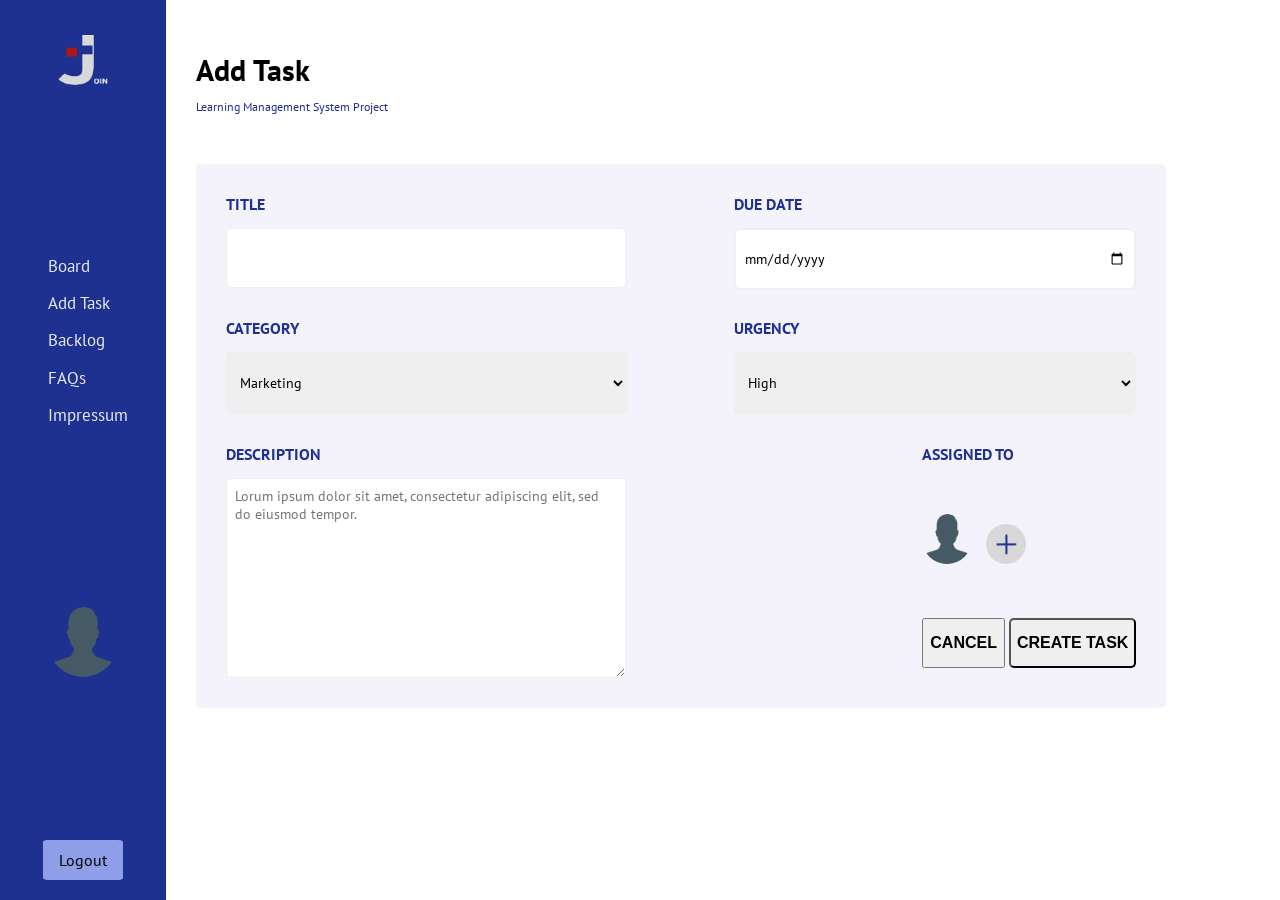
==== addtask.html @ a1870fab "Add Task Responsive" ====
<html>

<head>
    <link rel="stylesheet" href="addtask.css">

    <meta charset="utf-8">

    <meta name="viewport" content="width=device-width, initial-scale=1.0">

    <link rel="stylesheet" href="https://fonts.googleapis.com/icon?family=Material+Icons">
    <link rel="stylesheet" href="https://code.getmdl.io/1.3.0/material.indigo-pink.min.css">
    <script defer src="https://code.getmdl.io/1.3.0/material.min.js"></script>

    <link rel="preconnect" href="https://fonts.gstatic.com">
    <link href="https://fonts.googleapis.com/css2?family=PT+Sans&display=swap" rel="stylesheet">

    <link rel="preconnect" href="https://fonts.gstatic.com">
    <link href="https://fonts.googleapis.com/css2?family=Montserrat:wght@300&display=swap" rel="stylesheet">

    <title>Join</title>

</head>

<body onload="initAddTasks(), initOverallApp()">

    <script src="mini_backend.js"></script>
    <script src="overallApp.js"></script>
    <script src="addtask.js"></script>


    <div class="page">

        <div w3-include-html="templates/responsive-menu.html"></div>

        <div class="main-section">
            <div class="navigation">
                <div class="logo">
                    <img class="logo-picture" src="img/logo.png">
                </div>
                <div class="navigation-bar">
                    <div class="hover-line"><a href="board.html">Board</a></div>
                    <div class="hover-line"><a href="addtask.html">Add Task</a></div>
                    <div class="hover-line"><a href="backlog.html">Backlog</a></div>
                    <div class="hover-line"><a href="faq.html">FAQs</a></div>
                    <div class="hover-line"><a href="impressum.html">Impressum</a></div>
                </div>
                <div class="user-pic-section">
                    <img class="user-pic" id="user-pic" src="img/user-pic.jpg">
                </div>

                <a class="logout-btn" href="index.html">Logout</a>
            </div>


            <div class="add-task-section">
                <div>
                    <div class="headline">Add Task</div>
                    <div class="headline2">Learning Management System Project</div>
                </div>

                <form onsubmit="return createTaskSubmit(event)">
                    <div class="input-section">
                        <div class="fd-row">
                            <div>
                                <div class="headline3">
                                    TITLE
                                </div>
                                <div>
                                    <input id="title" class="input" required></input>
                                </div>
                            </div>

                            <div>
                                <div class="headline3">
                                    DUE DATE
                                </div>
                                <div class="due-date">
                                    <input id="date" type="date" class="input" required></input>
                                </div>
                            </div>
                        </div>

                        <div class="fd-row">
                            <div>
                                <div class="headline3">
                                    CATEGORY
                                </div>
                                <div class="category">
                                    <select id="category" name="Category" size="1" class="input" required>
                                        <option>Marketing</option>
                                        <option>Product</option>
                                        <option>Sale</option>
                                        <option>Controlling</option>
                                    </select>
                                </div>
                            </div>

                            <div>
                                <div class="headline3">
                                    URGENCY
                                </div>
                                <div class="urgency">
                                    <select id="urgency" name="Urgency" size="1" class="input" required>
                                        <option>High</option>
                                        <option>Semi</option>
                                        <option>Low</option>
                                    </select>
                                </div>
                            </div>
                        </div>

                        <div class="fd-row">
                            <div>
                                <div class="headline3">
                                    DESCRIPTION
                                </div>
                                <div>
                                    <textarea id="description"
                                        placeholder="Lorum ipsum dolor sit amet, consectetur adipiscing elit, sed do eiusmod tempor."
                                        class="input-description" required></textarea>
                                </div>
                            </div>

                            <div>
                                <div class="headline3 assigned-to">
                                    ASSIGNED TO
                                </div>
                                <div class="assigned-to">
                                    <img id="currentUser" class="user-pic-add-task" src="img/user-pic.jpg">
                                    <img id="plususer" class="add" src="./img/icon plus.png">
                                </div>
                                <div>
                                    <button type="reset"
                                        class="mdl-button mdl-js-button mdl-button--primary cancel">CANCEL</button>
                                    <button type="submit"
                                        class="mdl-button mdl-js-button mdl-button--raised mdl-button--colored create-task">
                                        CREATE TASK
                                    </button>
                                </div>
                            </div>
                        </div>
                    </div>
                </form>
            </div>

            <div class="modal-container hidden">
                <div class="modal-background"></div>
                <div class="modal-content">
                    <div id="inhalt" class="hidden">
                        <div class="text-overlay"><span id="textaddtask"></span></div>
                    </div>

                    <div class="div-button">
                        <img src="img/X.svg" class="button-close-overlay" onClick="closeOverlay()">
                    </div>
                </div>
            </div>
        </div>
</body>

</html>
---- addtask.css ----
/**Main Stuff */

body {
    margin: 0px;
    font-family: 'PT Sans', sans-serif;
}

.main-section {
    display: flex;
}


/** Navigation Section */

.mobilemenu {
    display: none;
}

.menu-pic-area {
    display: none;
}

.navigation {
    margin-bottom: -90;
    display: flex;
    flex-direction: column;
    align-items: center;
    justify-content: space-between;
    background-color: rgb(30, 49, 144);
    width: 13%;
    height: 100vh;
}

.logo-picture {
    width: 50px; 
    height: 50px; 
    margin-top: 35px; 
}

.navigation-bar {
    display: flex; 
    flex-direction: column; 
    line-height: 2.2; 
    font-size: 17px; 
    margin-bottom: 10px;
}

.navigation-bar a {
    color: white; 
    text-decoration: none; 
    transition: all 225ms ease-in-out; 
    opacity: 0.9;
}

.navigation-bar a:hover {
    transform: scale(1.1);
    font-weight: bold; 
    opacity: 1; 
    border-left: solid 4px white; 
    padding-left: 10px;
}

.hover-line {
    padding-left: 10px;
}

.user-pic {
    width: 70px;
    height: 70px;
    object-fit: cover;
    border-radius: 50%; 
    transition: all 225ms ease-in-out; 
}

.user-pic:hover {
    transform: scale(1.2);
}

.logout-btn {
    display: flex;
    margin-bottom: 20px;
    background-color: rgb(142,158,232); 
    width: 80px;
    height: 40px;
    align-items: center;
    justify-content: center;
    border-radius: 6%;
    color: black;
    text-decoration: none;
    transition: all ease-in-out 225ms;
}

.logout-btn:hover {
    color: white;
    transition: scale(1.2);
    font-weight: bold;
}


/** Add Task Section */

.add-task-section {
    display: flex;
    flex-direction: column; 
    width: 1000px; 
    margin-right: 30px; 
    animation: 1s flyIn ease-out;
}

@keyframes flyIn {
    from {
        opacity: 0;
        transform: translateY(24px);
    }
    to {
        opacity: 2;
        transform: translateY(0px);
    }
}

.fd-row {
    display: flex; 
    flex-direction: row; 
    justify-content: space-between;
}

.input-section {
    background-color: rgb(244, 243, 251); 
    padding-left: 30px; 
    padding-right: 30px; 
    padding-top: 30px; 
    border-radius: 5px; 
    margin-left: 30px; 
    margin-top: 50px; 
}

.headline {
    font-size: 30px; 
    font-weight: bold; 
    margin-top: 50px; 
    margin-bottom: 10px; 
    margin-left: 30px; 
}

.headline2 {
    font-size: 12px; 
    color:rgb(30, 49, 144); 
    margin-left: 30px; 
}

.headline3 {
    font-size: 16px; 
    color:rgb(30, 49, 144); 
    font-weight: bold; 
    margin-bottom: 14px; 
}

.input {
    border-radius: 5px; 
    width: 400px; 
    height: 60px; 
    border: 1px solid #efefef; 
    margin-bottom: 30px; 
    font-size: 14px; 
    padding: 8px; 
    font-family: 'PT Sans', sans-serif;
}

.input-description {
    border-radius: 5px; 
    width: 400px; 
    height: 200px; 
    border: 1px solid #efefef; 
    margin-bottom: 30px;   
    font-size: 14px; 
    padding: 8px; 
    font-family: 'PT Sans', sans-serif;
}

.due-date {
    display: flex; 
    flex-direction: row; 
    height: 60px; 
    border-radius: 5px; 
    border: 1px solid #efefef;
    font-family: 'PT Sans', sans-serif;
    font-size: 14px;   
}

.category {
    display: flex; 
    flex-direction: row; 
    height: 60px; 
    border-radius: 5px; 
    border: 1px solid #efefef; 
    margin-bottom: 30px; 
}

.urgency {
    display: flex; 
    flex-direction: row; 
    height: 60px; 
    border-radius: 5px; 
    border: 1px solid #efefef; 
    margin-bottom: 30px; 
}

.user-pic-add-task {
    width: 50px;
    height: 50px; 
    object-fit: cover;
    border-radius: 50%;
    border: 3px solid;
    margin-right: 10px; 
    border: none; 
}

.add {
    width: 40px; 
    height: 40px; 
    object-fit: cover; 
}

.assigned-to {
    margin-bottom: 50px; 
}

.cancel {
    font-size: 16px !important; 
    font-weight: bold !important; 
    padding-top: 8px !important;
    padding-bottom: 8px !important;
    height: 50px !important;
}

.create-task {
    border-radius: 5px !important; 
    font-size: 16px !important; 
    font-weight: bold !important; 
    padding-top: 8px !important;
    padding-bottom: 8px !important;
    height: 50px !important;
}

.mdl-button--raised.mdl-button--colored:hover {
    background-color: rgb(216, 216, 216) !important;
    color:rgb(30, 49, 144);
}


/** Overlay Section */

.modal-container {
    width: 100%;
    height: 100%;
    position: fixed; 
    top: 0;
    left: 0;
}

.modal-background {
    background-color: black;
    opacity: 0.5;
    transition: opacity 1s;
    width: 100%;
    height: 100%;
    position: absolute;
    z-index: 10;
}

.modal-content {
    background-color: white;
    opacity: 1;
    position: absolute;
    display: flex; 
    justify-content: center;
    align-items: center;
    text-align: center;
    flex-direction: column; 
    top: 50%;
    left: 50%;
    transform: translate(-50%, -50%);
    width: 100%;
    height: 100%;
    padding: 20px;
    border-radius: 10px;
    z-index: 11;
}

.hidden {
    display: none; 
    opacity: 0 !important;
}

.text-overlay {
    font-family: 'Montserrat', sans-serif !important;
    font-size: 30;
    display: flex; 
    align-items: center;
    justify-content: center;
    margin-bottom: 40px; 
    margin-top: 40px;
}

.button-close-overlay {
    display: flex;
    width: 80px;
    height: 40px;
    transition: all ease-in-out 225ms;
    cursor: pointer;
}

.div-button {
    display: flex;
    justify-content: center; 
}


/**Mobile Section*/

@media (max-width: 1000px) {
    .fd-row {
        display: flex; 
        flex-direction: column; 
    }

    .navigation {
        display: none; 
    }

    .add-task-section {
        width: 100%;
        margin-right: 30px;
        margin-bottom: 30px;
    }

    .due-date {
        margin-bottom: 30px; 
    }

    .cancel {
        margin-bottom: 30px !important; 
    }

    .create-task {
        margin-bottom: 30px !important;
    }

    .input {
        width: 100%;
    }

    .input-description {
        width: 100%;
    }

    .mobilemenu {
        display: flex;
        flex-direction: column;
        justify-content: center;
        align-items: center;
        justify-content: center;
        color: white;
        font-family: 'Viga', sans-serif;
        overflow: hidden;
        height: 0px;
        width: 70%;
        transition: all 500ms ease-in-out;
    }

    .mobilemenu a {
        display: flex;
        justify-content: center;
        padding-top: 20;
        color: white;
        text-decoration: none;
        flex-direction: column;
        z-index: 1;
    }

    .show-mobilemenu {
        height: 220px;
        border-top: 1px solid white;
    }

    .logout-btn {
        height: 10px;
        padding-bottom: 15px;
    }
    
    .responsive-menu {
        display: flex;
        justify-content: center;
        flex-direction: column;
        align-items: center;
        padding-top: 20px;
        background-color: rgb(30, 49, 144);
    }

    .menu-pic {
        width: 40px;
        padding-bottom: 20px;
        transition: all 225ms ease-in-out;
        cursor: pointer;
    }

    .menu-pic:hover {
        transform: scale(1.2);
    }

    .logo-pic {        
        display: flex;
        margin-right: 450px;
        height: 45px;
    }

    .menu-pic-area {
        display: flex;
        justify-content: space-between;
    }
}

@media (max-width: 610px) {
    .show-mobilemenu {
        height: 200px;
        border-top: 1px solid white;
        width: 500px;
    }
}

@media (max-width: 560px) {
    .logo-pic {
        margin-right: 380px;
        height: 40px;
    }

    .show-mobilemenu {
        width: 450px;
    }
}

@media (max-width: 480px) {
    .logo-pic {
        margin-right: 300px;
    }

    .show-mobilemenu {
        width: 350px;
    }
}

@media (max-width: 430px) {
    .logo-pic {
        margin-right: 280px;
    }
}

@media (max-width: 412px) {
    .logo-pic {
        margin-right: 250px;
    }

    .show-mobilemenu {
        width: 300px;
    }
}

@media (max-width: 380px) {
    .logo-pic {
        margin-right: 200px;
    }
}

@media (max-width: 321px) {
    .show-mobilemenu {
        width: 250px;
    }
}

@media (max-width: 281px) {
    .logo-pic {
        margin-right: 150px;
    }

    .show-mobilemenu {
        width: 200px;
    }
}
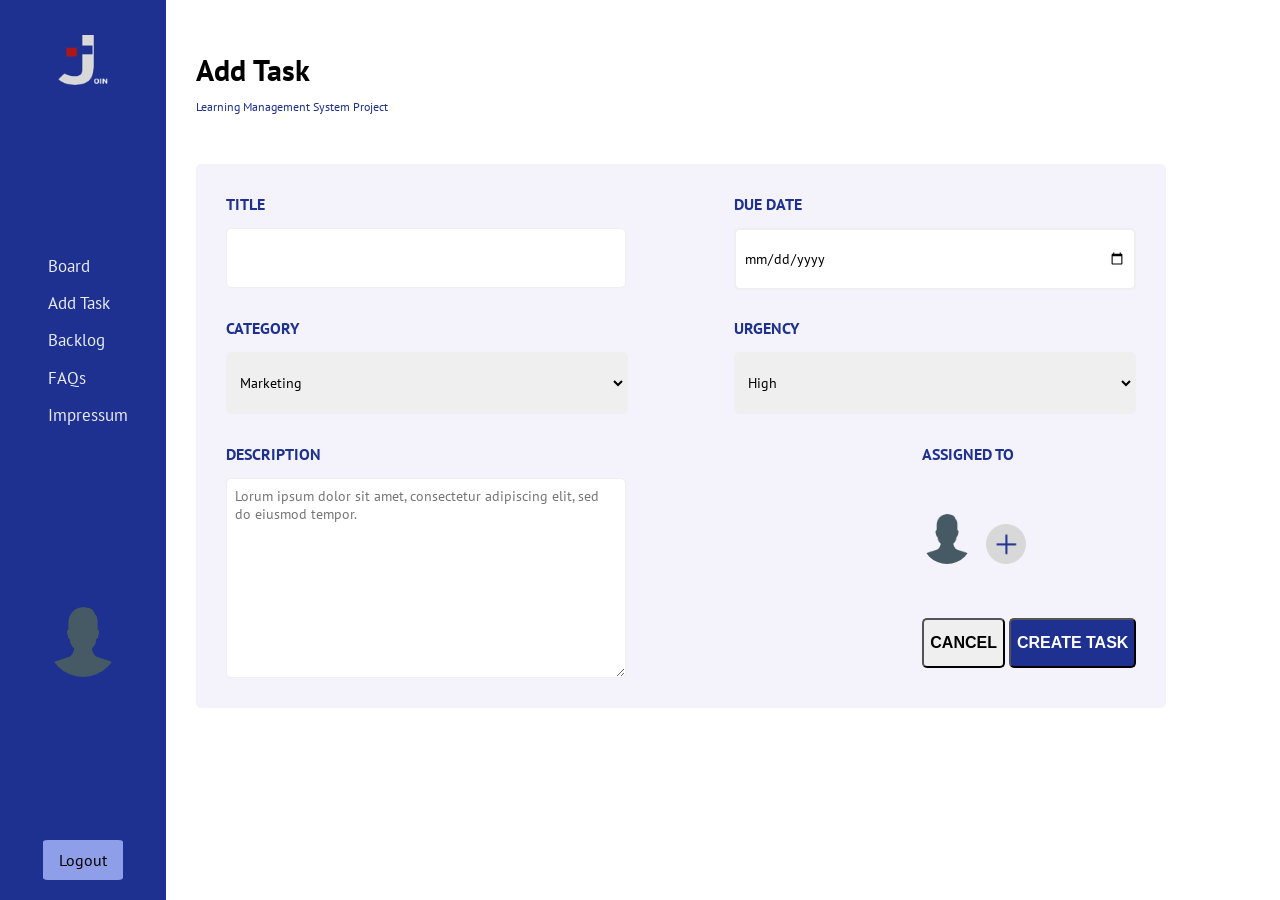
==== commit 776ece98: "buttons" ====
--- a/addtask.html
+++ b/addtask.html
@@ -21,7 +21,7 @@
 
 </head>
 
-<body onload="initAddTasks(), initOverallApp()">
+<body onload="displayUsers(), initAddTasks(), initOverallApp()">
 
     <script src="mini_backend.js"></script>
     <script src="overallApp.js"></script>
@@ -126,14 +126,14 @@
                                     ASSIGNED TO
                                 </div>
                                 <div class="assigned-to">
-                                    <img id="currentUser" class="user-pic-add-task" src="img/user-pic.jpg">
-                                    <img id="plususer" class="add" src="./img/icon plus.png">
+                                    <img id="apfel" class="user-pic-add-task" src="img/user-pic.jpg">
+                                    <img id="plususer" class="add" src="./img/icon plus.png" onclick="openaddPerson()">
                                 </div>
                                 <div>
                                     <button type="reset"
                                         class="mdl-button mdl-js-button mdl-button--primary cancel">CANCEL</button>
                                     <button type="submit"
-                                        class="mdl-button mdl-js-button mdl-button--raised mdl-button--colored create-task">
+                                        class="mdl-button mdl-js-button mdl-button--primary create-task">
                                         CREATE TASK
                                     </button>
                                 </div>
@@ -155,6 +155,18 @@
                     </div>
                 </div>
             </div>
+
+            <div id="addPersonOverlay" class="modal-container hidden">
+                <div class="modal-background"></div>
+                    <div id="user-picker-container" class="modal-content">
+                        <div>
+                            <div class="text-overlay">Welchen Nutzer möchtest du der Aufgabe hinzufügen?</div>
+                        </div>
+                        <div class="div-button">
+                            <img src="img/X.svg" class="button-close-overlay" onClick="closeaddPerson()">
+                        </div>
+                    </div>
+            </div>
         </div>
 </body>
 
--- a/addtask.css
+++ b/addtask.css
@@ -219,6 +219,7 @@
     width: 40px; 
     height: 40px; 
     object-fit: cover; 
+    cursor: pointer;
 }
 
 .assigned-to {
@@ -231,6 +232,11 @@
     padding-top: 8px !important;
     padding-bottom: 8px !important;
     height: 50px !important;
+    border-radius: 5px !important;
+}
+
+.cancel:hover {
+    background-color: rgb(216, 216, 216)!important;
 }
 
 .create-task {
@@ -240,11 +246,13 @@
     padding-top: 8px !important;
     padding-bottom: 8px !important;
     height: 50px !important;
-}
-
-.mdl-button--raised.mdl-button--colored:hover {
-    background-color: rgb(216, 216, 216) !important;
-    color:rgb(30, 49, 144);
+    background-color: rgb(30, 49, 144) !important; 
+    color: white !important;    
+}
+
+.create-task:hover {
+    background-color: rgb(216, 216, 216)!important;
+    color: rgb(30, 49, 144) !important;  
 }
 
 
@@ -315,6 +323,11 @@
     justify-content: center; 
 }
 
+.user-picker-row {
+    border-radius: 10px;
+    margin: 12px;
+}
+
 
 /**Mobile Section*/
 
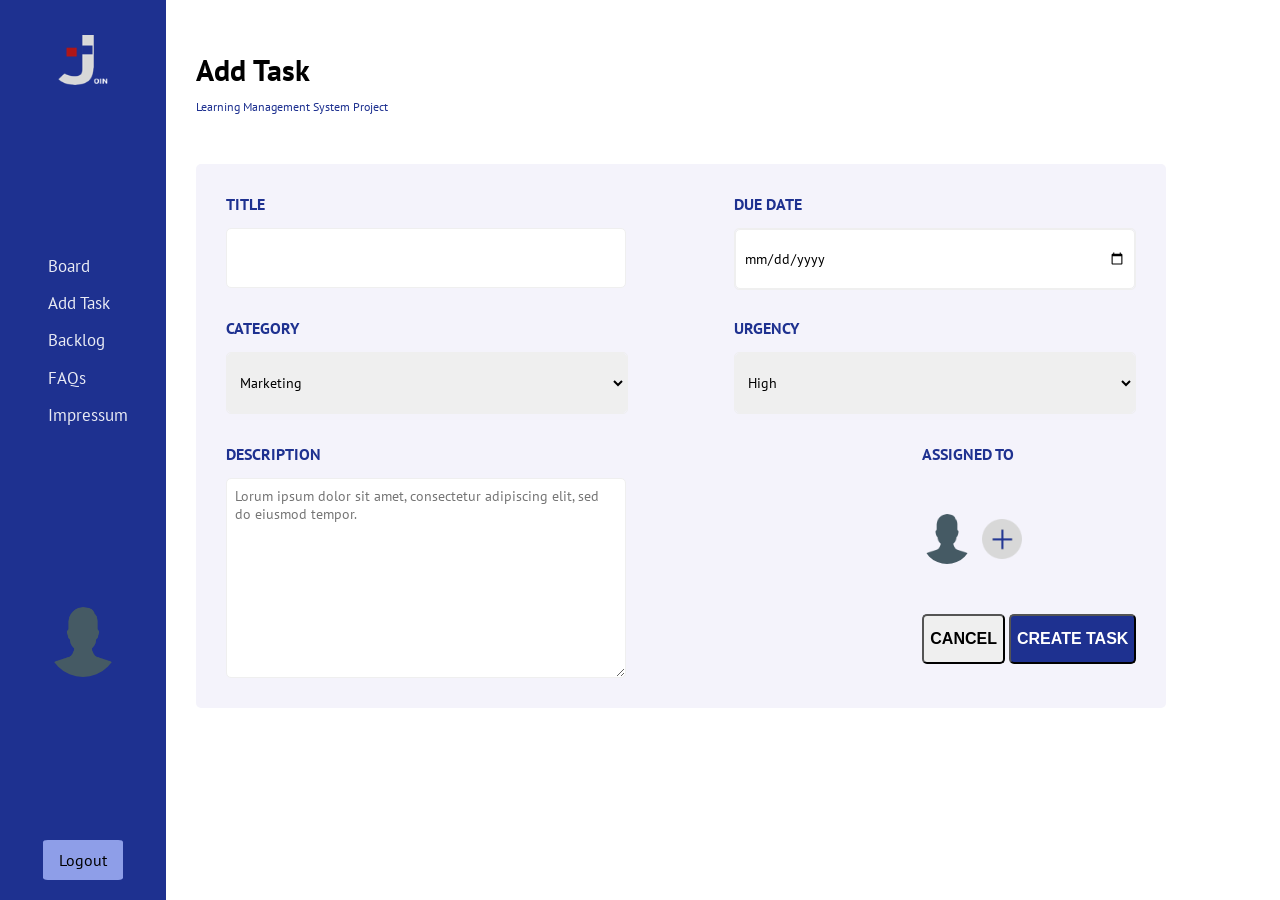
==== commit a8ab4922: "Team Work 17.03" ====
--- a/addtask.html
+++ b/addtask.html
@@ -21,11 +21,12 @@
 
 </head>
 
-<body onload="displayUsers(), initAddTasks(), initOverallApp()">
+<body onload="initAddTasks(), initOverallApp()">
 
     <script src="mini_backend.js"></script>
     <script src="overallApp.js"></script>
     <script src="addtask.js"></script>
+    <script src="index.js"></script>
 
 
     <div class="page">
@@ -58,7 +59,7 @@
                     <div class="headline2">Learning Management System Project</div>
                 </div>
 
-                <form onsubmit="return createTaskSubmit(event)">
+                <form id="myForm" onsubmit="return createTaskSubmit(event)">
                     <div class="input-section">
                         <div class="fd-row">
                             <div>
@@ -125,9 +126,11 @@
                                 <div class="headline3 assigned-to">
                                     ASSIGNED TO
                                 </div>
-                                <div class="assigned-to">
+                                <div class="assigned-to" id="assignedTo">
                                     <img id="apfel" class="user-pic-add-task" src="img/user-pic.jpg">
+                                    <div id="birne"></div>
                                     <img id="plususer" class="add" src="./img/icon plus.png" onclick="openaddPerson()">
+
                                 </div>
                                 <div>
                                     <button type="reset"
@@ -158,12 +161,30 @@
 
             <div id="addPersonOverlay" class="modal-container hidden">
                 <div class="modal-background"></div>
-                    <div id="user-picker-container" class="modal-content">
+                    <div class="modal-content">
                         <div>
                             <div class="text-overlay">Welchen Nutzer möchtest du der Aufgabe hinzufügen?</div>
                         </div>
+                        <div id="user-selection" class="user-selection">
+                            <div id="additional-user" class="additional-user" onclick="addPerson(0)">
+                                <img src="img/marina.jpg" class="user-pic">
+                                <div class="h3-user">Marina Schwab</div>
+                            </div>
+                            <div id="additional-user" class="additional-user" onclick="addPerson(1)">
+                                <img src="img/yvonne.jpg" class="user-pic">
+                                <div class="h3-user">Yvonne Amann</div>
+                            </div>
+                            <div id="additional-user" class="additional-user" onclick="addPerson(2)">
+                                <img src="img/steffi.jfif" class="user-pic">
+                                <div class="h3-user">Steffi Nader</div>
+                            </div>
+                            <div id="additional-user" class="additional-user" onclick="addPerson(3)">
+                                <img src="img/junus.jfif" class="user-pic">
+                                <div class="h3-user">Junus Ergin</div>
+                            </div>
+                        </div>
                         <div class="div-button">
-                            <img src="img/X.svg" class="button-close-overlay" onClick="closeaddPerson()">
+                            <img src="img/X.svg" class="button-close-overlay" onclick="closeaddPerson()">
                         </div>
                     </div>
             </div>
--- a/addtask.css
+++ b/addtask.css
@@ -224,6 +224,9 @@
 
 .assigned-to {
     margin-bottom: 50px; 
+    display:flex; 
+    flex-direction: row; 
+    align-items: center;
 }
 
 .cancel {
@@ -323,10 +326,40 @@
     justify-content: center; 
 }
 
-.user-picker-row {
+
+/** User Selection Overlay */
+
+.user-selection {
+    display: flex; 
+    flex-direction: column; 
+    overflow-y: auto; 
+    height: 300px;
+    width: 400px;
+    margin-bottom: 40px;
+    padding-left: 20px;
+    padding-top: 20;
+    border-style: ridge;
     border-radius: 10px;
-    margin: 12px;
-}
+    padding: 30px; 
+}
+
+.additional-user {
+    display: flex; 
+    align-items: center;
+    margin-bottom: 10px;
+    background-color: rgb(244, 243, 251); 
+    padding: 15px;
+    border-radius: 5px;
+    cursor: pointer; 
+}
+
+.h3-user {
+    font-family: 'Montserrat', sans-serif !important;
+    font-weight: bold; 
+    font-size: 20px; 
+    margin-left: 30px;
+}
+
 
 
 /**Mobile Section*/
